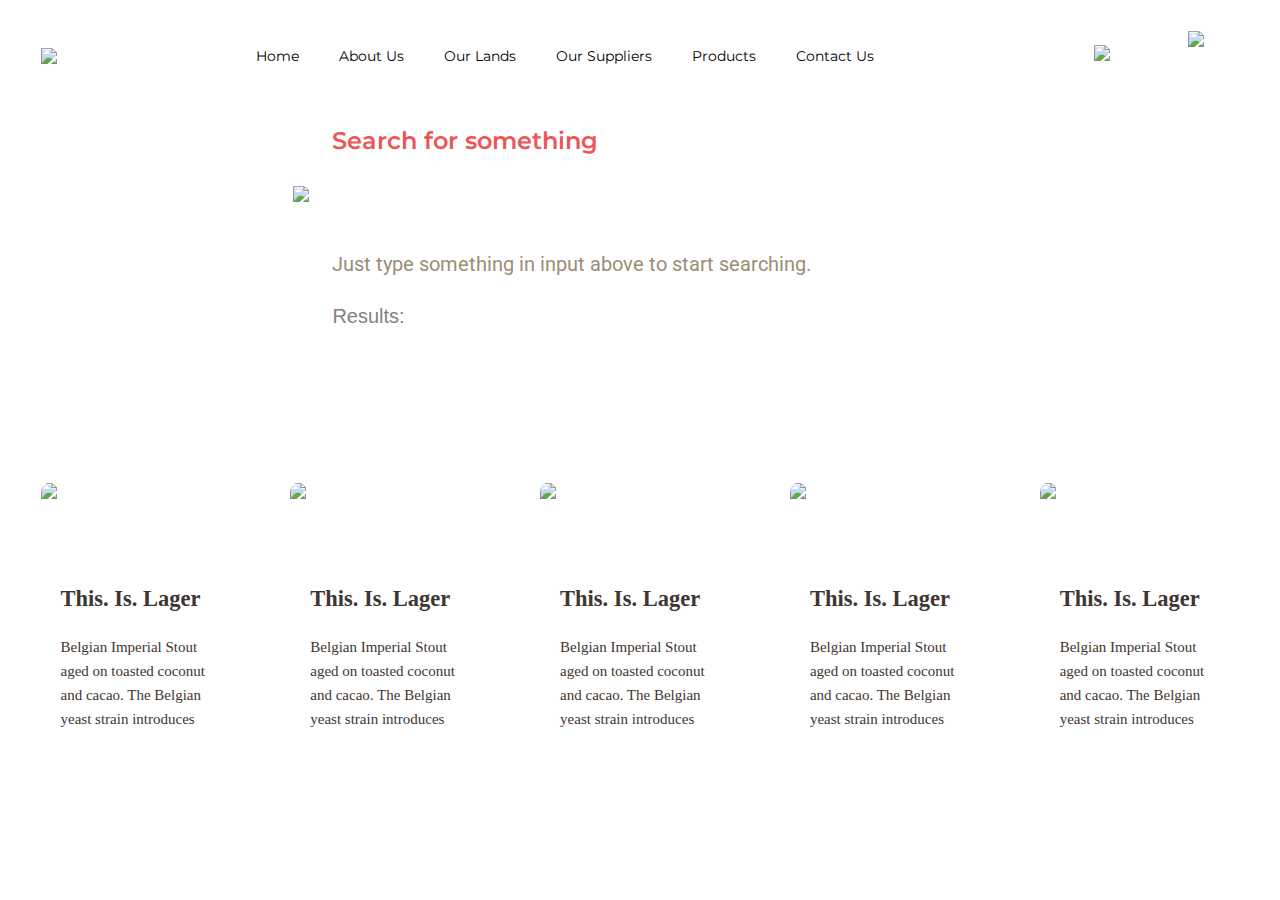
==== index.html @ 23b55826 "Add files via upload" ====
<!DOCTYPE html>
<html lang="en">
<head>
    <meta charset="UTF-8">
    <link rel="stylesheet" href="styles.css">
    <link href="https://fonts.googleapis.com/css?family=Montserrat" rel="stylesheet">
        <link rel="preconnect" href="https://fonts.googleapis.com">
        <link rel="preconnect" href="https://fonts.gstatic.com" crossorigin>
        <link href="https://fonts.googleapis.com/css2?family=Montserrat:wght@900&display=swap" rel="stylesheet">
    <link href="https://fonts.googleapis.com/css?family=Roboto" rel="stylesheet">
    <meta name="viewport" content="width=device-width, initial-scale=1.0">
    <title>Document</title>
    
</head>
<body>

    <header class="header">
        <div class="container">
            <div class="cilen">
                
                <img class="logo" src="../Neoflex-s-project/Assets/logo-dark-2020 1.png"/>
            

                <nav class="nav">
                    <a class="nav_link" href="#">Home</a>
                    <a class="nav_link" href="#">About Us</a>
                    <a class="nav_link" href="#">Our Lands</a>
                    <a class="nav_link" href="#">Our Suppliers</a>
                    <a class="nav_link" href="#">Products</a>
                    <a class="nav_link" href="#">Contact Us</a>
                </nav>
                
                <div class="header_right">
                    <a class="shop_cart" href="#"><img src="../Neoflex-s-project/Assets/shopping Cart icon.png"/></a>
                    <a class="profile" href="#"><img src="../Neoflex-s-project/Assets/profile Image.png"/></a>
                </div>
            
            </div>
        </div>
    </header>

    <div class="main">
        <div class="container">
            <div class="center">
                <div class="search_for_something">Search for something</div> 
                <span class="search">
                        <img class="loupe" src="../Neoflex-s-project/Assets/loupe 1.png"/>
                        <input class="search_string"></input>
                </span>
                <p class="text_under_search">Just type something in input above to start searching.</p>
                <p class="text_results">Results:</p>
            </div>
        </div>
    </div>

    <div class="floor">
        <div class="container">
            <div class="cards">
                <div class="card">
                    <div class="image">
                        <img src="../Neoflex-s-project/Assets/163 1.png">
                    </div>

                    <div class="content">
                        <h2>This. Is. Lager</h2>
                        <p>Belgian Imperial Stout aged on toasted coconut and cacao. The Belgian yeast strain introduces</p>
                        <span class="price">$99</span>
                    </div>
                </div>                

                <div class="card">
                    <div class="image">
                        <img src="../Neoflex-s-project/Assets/163 1.png">
                    </div>

                    <div class="content">
                        <h2>This. Is. Lager</h2>
                        <p>Belgian Imperial Stout aged on toasted coconut and cacao. The Belgian yeast strain introduces</p>
                        <span class="price">$99</span>
                    </div>
                </div>

                <div class="card">
                    <div class="image">
                        <img src="../Neoflex-s-project/Assets/163 1.png">
                    </div>

                    <div class="content">
                        <h2>This. Is. Lager</h2>
                        <p>Belgian Imperial Stout aged on toasted coconut and cacao. The Belgian yeast strain introduces</p>
                        <span class="price">$99</span>
                    </div>
                </div>

                <div class="card">
                    <div class="image">
                        <img src="../Neoflex-s-project/Assets/163 1.png">
                    </div>

                    <div class="content">
                        <h2>This. Is. Lager</h2>
                        <p>Belgian Imperial Stout aged on toasted coconut and cacao. The Belgian yeast strain introduces</p>
                        <span class="price">$99</span>
                    </div>
                </div>

                <div class="card">
                    <div class="image">
                        <img src="../Neoflex-s-project/Assets/163 1.png">
                    </div>

                    <div class="content">
                        <h2>This. Is. Lager</h2>
                        <p>Belgian Imperial Stout aged on toasted coconut and cacao. The Belgian yeast strain introduces</p>
                        <span class="price">$99</span>
                    </div>
                </div>

            </div>
        </div>
    </div>
</body>
</html>
---- styles.css ----
body{
    margin: 0 auto;
    font-style: 'Montserrat';
    font-size: 15px;
    line-height: 1.6;
    color: #3F3631;
    background: url("Assets/Background.png") center no-repeat;
    background-size: cover;
}

.main{
    
    display: flex;
    flex-direction: column;
    justify-content: center;
    margin-top: 40px;
    margin-bottom: 80px;
}

.container{
    max-width: 1199px;
    margin: 0 auto;
    display: flex;
    align-items: center;
    flex-direction: column;
    justify-content: space-between;
}

/* Header */

.header{
    width: 100%;
    z-index: 1000;
    margin-bottom: 30px;
    margin-top: 30px;
}

.logo{
    background-color: transparent;
    text-shadow: 0px 4px 4px #00000040;
    background: url("Neoflex-s-project/Assets/logo-dark-2020 1.png") cover no-repeat;
}

.nav{
    font-family: 'Montserrat';
    font-size: 14px;
    color: #000000;
    display: flex;
    justify-content: center;
}

.nav_link{
    margin: 0 20px;
    color: #000000;
    text-decoration: none;
    text-shadow: #000000;
}

.cilen{
    min-width: 1199px;
    align-items: center;
    display: flex;
    justify-content: space-between;  /* элементы выстраиваются по центру */
    flex-direction: row;
}

.header_right{
    display: flex;
    justify-content: space-between;
    flex-direction: row;
    align-items: center;
    gap: 50px;
}

.shop_cart{
    min-width: 24px;
    max-height: 24px;
    align-items: center;
    margin: 0 20px;
}

.profile{
    align-items: center;
    min-width: 52px;
    min-height: 52px;
}

/* Center */

.center{
    margin-left: 20%;
    min-width: 672px;
    min-height: 280px;
    justify-content: space-between;
    flex-direction: column;
}

.search_for_something{
    font-family: 'Montserrat';
    font-weight: 600;
    font-size: 24px;
    color: #EB5757;
}

.search{
    display: flex;
    align-items: center;
    flex-direction: row;
    justify-content: left;
    transform:translateX(-27px);
}

.loupe{
    position: relative;
    left: -12px;
    max-width: 24px;
    max-height: 24px;
    /* transform:translateX(15px); */
}

.search_string{
    font-family: 'Montserrat', sans-serif;
    background-color: transparent;
    font-weight: 800;
    font-size: 54px;
    border: none;
    outline: none;
    color: #3F3631;
    text-shadow: 0px 4px 4px #00000040;
}

.text_under_search{
    color: #9c8d75;
    font-family: 'Roboto';
    font-size: 20px;
    font-style: normal;
}

.text_results{
    color: #828282;
    font-family: 'Montserrat-Regular', Helvetica;
    font-size: 20px;
}

/* floor */

.floor{
    max-height: 25%;
    display: flex;
    align-items: flex-end;
    justify-content: space-around;  /* элементы выстраиваются по центру */
    margin-top: 40px;
    margin-bottom: 80px;
}

.cards{
    display: flex;
    justify-content: space-between;
    flex-direction: row;
    gap: 50px;
}

.card {
    
    border-radius: 10px;
    overflow: hidden;
    background-color: #ffffff;
    
  }
  
  .image {
 
    width: auto;
    height: 30%;
    flex: 0 0 40%;
    overflow: visible;
  }
  
  .image img {
    
    width: auto;
    height: 100%;
  }
  
  .content {
    flex: 1;
    padding: 20px;
  }
  
  .content h2 {
    margin-top: 0;
  }
  
  .price {
    font-weight: bold;
    font-size: 20px;
  }

*,
*:after,
*:before {
    box-sizing: border-box;
}
/* .screen {
    background-color: #ffffff;
    display: flex;
    flex-direction: row;
    justify-content: center;
    width: 100%;
}

.screen .overlap-wrapper {
    background-color: #ffffff;
    border: 1px none;
    height: 1024px;
    overflow: hidden;
    width: 1414px;
}

.screen .overlap {
    height: 1024px;
    position: relative;
    width: 1430px;
}

.screen .mask-group {
    height: 1024px;
    left: 0;
    position: absolute;
    top: 0;
    width: 1414px;
}

.screen .first-item {
    height: 708px;
    left: 100px;
    position: absolute;
    top: 211px;
    width: 312px;
}

.screen .overlap-group {
    height: 708px;
    position: relative;
    width: 304px;
}

.screen .rectangle {
    background-color: #ffffff;
    border-radius: 10px;
    box-shadow: 2px 10px 40px #2d40661a;
    height: 376px;
    left: 0;
    position: absolute;
    top: 320px;
    width: 304px;
}

.screen .text-wrapper {
    color: #3f3631;
    font-family: "Montserrat-Bold", Helvetica;
    font-size: 24px;
    font-weight: 700;
    left: 51px;
    letter-spacing: 0;
    line-height: normal;
    position: absolute;
    text-align: center;
    top: 520px;
    width: 208px;
}

.screen .div {
    color: #3f3631;
    font-family: "Montserrat-Bold", Helvetica;
    font-size: 24px;
    font-weight: 700;
    left: 30px;
    letter-spacing: 0;
    line-height: normal;
    position: absolute;
    top: 648px;
    width: 103px;
}

.screen .text-wrapper-2 {
    color: #3f3631;
    font-family: "Montserrat-Bold", Helvetica;
    font-size: 24px;
    font-weight: 700;
    left: 196px;
    letter-spacing: 0;
    line-height: normal;
    position: absolute;
    top: 646px;
    width: 84px;
}

.screen .p {
    color: #9c8d75;
    font-family: "Roboto-Regular", Helvetica;
    font-size: 16px;
    font-weight: 400;
    left: 20px;
    letter-spacing: 0;
    line-height: 23.2px;
    position: absolute;
    text-align: center;
    top: 561px;
    width: 269px;
}

.screen .element {
    height: 500px;
    left: 92px;
    object-fit: cover;
    position: absolute;
    top: 0;
    width: 125px;
}

.screen .second-item {
    height: 387px;
    left: 455px;
    position: absolute;
    top: 520px;
    width: 205px;
}

.screen .overlap-2 {
    height: 387px;
    position: relative;
    width: 201px;
}

.screen .rectangle-2 {
    background-color: #ffffff;
    border-radius: 10px;
    box-shadow: 2px 10px 40px #2d41661a;
    height: 254px;
    left: 0;
    position: absolute;
    top: 133px;
    width: 201px;
}

.screen .text-wrapper-3 {
    color: #3f3631;
    font-family: "Montserrat-Bold", Helvetica;
    font-size: 18px;
    font-weight: 700;
    left: 50px;
    letter-spacing: 0;
    line-height: normal;
    position: absolute;
    text-align: center;
    top: 263px;
    width: 102px;
}

.screen .text-wrapper-4 {
    color: #9c8d75;
    font-family: "Roboto-Regular", Helvetica;
    font-size: 12px;
    font-weight: 400;
    left: 13px;
    letter-spacing: 0;
    line-height: 17.4px;
    position: absolute;
    text-align: center;
    top: 296px;
    width: 175px;
}

.screen .img {
    height: 251px;
    left: 70px;
    object-fit: cover;
    position: absolute;
    top: 0;
    width: 62px;
}

.screen .third-item {
    height: 387px;
    left: 707px;
    position: absolute;
    top: 520px;
    width: 206px;
}

.screen .overlap-3 {
    height: 387px;
    position: relative;
    width: 202px;
}

.screen .rectangle-3 {
    background-color: #ffffff;
    border-radius: 10px;
    box-shadow: 2px 10px 40px #2d41661a;
    height: 254px;
    left: 0;
    position: absolute;
    top: 133px;
    width: 202px;
}

.screen .text-wrapper-5 {
    color: #3f3631;
    font-family: "Montserrat-Bold", Helvetica;
    font-size: 18px;
    font-weight: 700;
    left: 35px;
    letter-spacing: 0;
    line-height: normal;
    position: absolute;
    text-align: center;
    top: 263px;
    width: 132px;
}

.screen .coffee-is-a-brewed {
    color: #9c8d75;
    font-family: "Roboto-Regular", Helvetica;
    font-size: 12px;
    font-weight: 400;
    left: 9px;
    letter-spacing: 0;
    line-height: 17.4px;
    position: absolute;
    text-align: center;
    top: 296px;
    width: 186px;
}

.screen .element-2 {
    height: 251px;
    left: 69px;
    object-fit: cover;
    position: absolute;
    top: 0;
    width: 64px;
}

.screen .fourth-item {
    height: 387px;
    left: 960px;
    position: absolute;
    top: 520px;
    width: 206px;
}

.screen .text-wrapper-6 {
    color: #3f3631;
    font-family: "Montserrat-Bold", Helvetica;
    font-size: 18px;
    font-weight: 700;
    left: 13px;
    letter-spacing: 0;
    line-height: normal;
    position: absolute;
    text-align: center;
    top: 263px;
    width: 177px;
}

.screen .coffee-is-a-brewed-2 {
    color: #9c8d75;
    font-family: "Google Sans-Regular", Helvetica;
    font-size: 12px;
    font-weight: 400;
    left: 13px;
    letter-spacing: 0;
    line-height: 17.4px;
    position: absolute;
    text-align: center;
    top: 296px;
    width: 176px;
}

.screen .element-3 {
    height: 251px;
    left: 70px;
    object-fit: cover;
    position: absolute;
    top: 0;
    width: 61px;
}

.screen .fifth-item {
    height: 387px;
    left: 1213px;
    position: absolute;
    top: 520px;
    width: 217px;
}

.screen .overlap-4 {
    height: 387px;
    position: relative;
    width: 213px;
}

.screen .rectangle-4 {
    background-color: #ffffff;
    border-radius: 10px;
    box-shadow: 2px 10px 40px #2d41661a;
    height: 254px;
    left: 0;
    position: absolute;
    top: 133px;
    width: 213px;
}

.screen .text-wrapper-7 {
    color: #3f3631;
    font-family: "Montserrat-Bold", Helvetica;
    font-size: 18px;
    font-weight: 700;
    left: 65px;
    letter-spacing: 0;
    line-height: normal;
    position: absolute;
    text-align: center;
    top: 263px;
    width: 83px;
}

.screen .coffee-is-a-brewed-3 {
    color: #9c8d75;
    font-family: "Google Sans-Regular", Helvetica;
    font-size: 12px;
    font-weight: 400;
    left: 14px;
    letter-spacing: 0;
    line-height: 17.4px;
    position: absolute;
    text-align: center;
    top: 296px;
    width: 186px;
}

.screen .element-4 {
    height: 251px;
    left: 74px;
    object-fit: cover;
    position: absolute;
    top: 0;
    width: 64px;
}

.screen .header-text {
    height: 280px;
    left: 468px;
    position: absolute;
    top: 160px;
    width: 679px;
}

.screen .text-wrapper-8 {
    color: #828282;
    font-family: "Montserrat-Regular", Helvetica;
    font-size: 20px;
    font-weight: 400;
    left: 37px;
    letter-spacing: 0;
    line-height: normal;
    position: absolute;
    top: 256px;
    white-space: nowrap;
}

.screen .text-wrapper-9 {
    color: #9c8d75;
    font-family: "Roboto-Regular", Helvetica;
    font-size: 20px;
    font-weight: 400;
    left: 38px;
    letter-spacing: 0;
    line-height: 29px;
    position: absolute;
    top: 127px;
    width: 495px;
}

.screen .overlap-5 {
    height: 66px;
    left: 36px;
    position: absolute;
    top: 37px;
    width: 635px;
}

.screen .line {
    height: 1px;
    left: 2px;
    object-fit: cover;
    position: absolute;
    top: 63px;
    width: 633px;
}

.screen .h-1 {
    color: #3f3631;
    font-family: "Montserrat-Black", Helvetica;
    font-size: 54px;
    font-weight: 900;
    left: 0;
    letter-spacing: 0;
    line-height: normal;
    position: absolute;
    text-shadow: 0px 4px 4px #00000040;
    top: 0;
}

.screen .loupe {
    height: 24px;
    left: 0;
    position: absolute;
    top: 59px;
    width: 24px;
}

.screen .text-wrapper-10 {
    color: #eb5757;
    font-family: "Montserrat-Bold", Helvetica;
    font-size: 24px;
    font-weight: 700;
    left: 38px;
    letter-spacing: 0;
    line-height: normal;
    position: absolute;
    top: 0;
}

.screen .top-navbar {
    height: 50px;
    left: 116px;
    position: absolute;
    top: 24px;
    width: 1199px;
}
 */
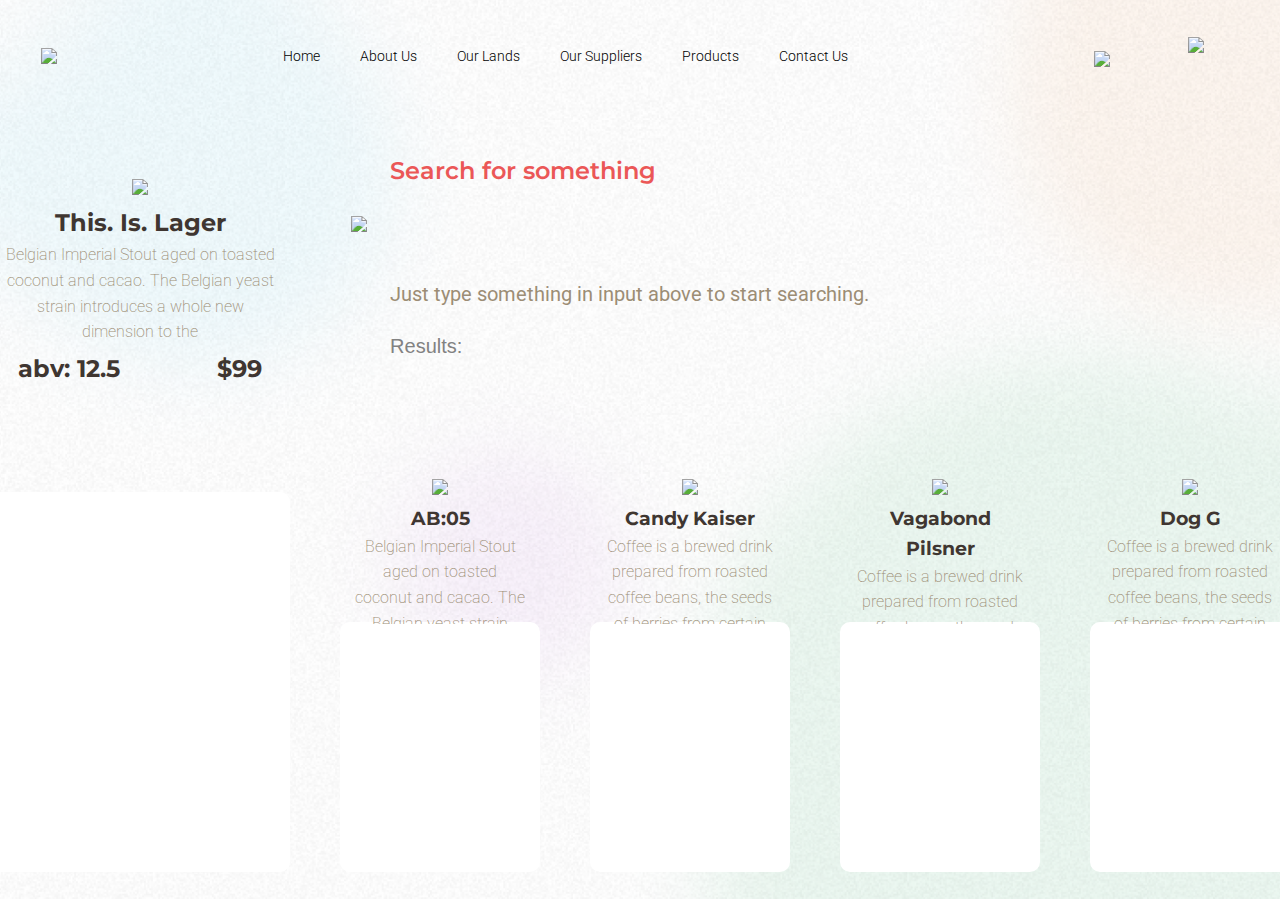
==== commit 8d7f81da: "Add files via upload" ====
--- a/index.html
+++ b/index.html
@@ -56,63 +56,65 @@
     <div class="floor">
         <div class="container">
             <div class="cards">
-                <div class="card">
-                    <div class="image">
+                <div class="cardbig">
+                    <div class="imagebig">
                         <img src="../Neoflex-s-project/Assets/163 1.png">
                     </div>
 
-                    <div class="content">
-                        <h2>This. Is. Lager</h2>
-                        <p>Belgian Imperial Stout aged on toasted coconut and cacao. The Belgian yeast strain introduces</p>
-                        <span class="price">$99</span>
+                    <div class="contentbig">
+                        <div class="title">This. Is. Lager</div>
+                        <div>Belgian Imperial Stout aged on toasted coconut and cacao. The Belgian yeast strain introduces a whole new dimension to the</div>
+                        <div class="more">
+                            <div class="price">abv: 12.5</div>
+                            <div class="price">$99</div>
+                        </div>
                     </div>
                 </div>                
 
                 <div class="card">
                     <div class="image">
-                        <img src="../Neoflex-s-project/Assets/163 1.png">
+                        <img src="../Neoflex-s-project/Assets/32 1.png">
                     </div>
 
                     <div class="content">
-                        <h2>This. Is. Lager</h2>
-                        <p>Belgian Imperial Stout aged on toasted coconut and cacao. The Belgian yeast strain introduces</p>
-                        <span class="price">$99</span>
+                        <div class="title">AB:05</div>
+                        <div>Belgian Imperial Stout aged on toasted coconut and cacao. The Belgian yeast strain introduces a whole new dimension to the </div>
+ 
                     </div>
                 </div>
 
                 <div class="card">
                     <div class="image">
-                        <img src="../Neoflex-s-project/Assets/163 1.png">
+                        <img src="../Neoflex-s-project/Assets/123 1.png">
                     </div>
 
                     <div class="content">
-                        <h2>This. Is. Lager</h2>
-                        <p>Belgian Imperial Stout aged on toasted coconut and cacao. The Belgian yeast strain introduces</p>
-                        <span class="price">$99</span>
+                        <div class="title">Candy Kaiser</div>
+                        <div>Coffee is a brewed drink prepared from roasted coffee beans, the seeds of berries from certain Coffea species.</div>
+
+                    </div>
+                </div>
+                
+                <div class="card">
+                    <div class="image">
+                        <img src="../Neoflex-s-project/Assets/2 1.png">
+                    </div>
+
+                    <div class="content">
+                        <div class="title">Vagabond Pilsner</div>
+                        <div>Coffee is a brewed drink prepared from roasted coffee beans, the seeds of berries from certain Coffea species.</div>
+
                     </div>
                 </div>
 
                 <div class="card">
                     <div class="image">
-                        <img src="../Neoflex-s-project/Assets/163 1.png">
+                        <img src="../Neoflex-s-project/Assets/12 4.png">
                     </div>
 
                     <div class="content">
-                        <h2>This. Is. Lager</h2>
-                        <p>Belgian Imperial Stout aged on toasted coconut and cacao. The Belgian yeast strain introduces</p>
-                        <span class="price">$99</span>
-                    </div>
-                </div>
-
-                <div class="card">
-                    <div class="image">
-                        <img src="../Neoflex-s-project/Assets/163 1.png">
-                    </div>
-
-                    <div class="content">
-                        <h2>This. Is. Lager</h2>
-                        <p>Belgian Imperial Stout aged on toasted coconut and cacao. The Belgian yeast strain introduces</p>
-                        <span class="price">$99</span>
+                        <div class="title">Dog G</div>
+                        <div>Coffee is a brewed drink prepared from roasted coffee beans, the seeds of berries from certain Coffea species.</div>
                     </div>
                 </div>
 
--- a/styles.css
+++ b/styles.css
@@ -1,7 +1,7 @@
 body{
     margin: 0 auto;
     font-style: 'Montserrat';
-    font-size: 15px;
+    font-size: 15pt;
     line-height: 1.6;
     color: #3F3631;
     background: url("Assets/Background.png") center no-repeat;
@@ -13,8 +13,8 @@
     display: flex;
     flex-direction: column;
     justify-content: center;
-    margin-top: 40px;
-    margin-bottom: 80px;
+    margin-top: 70px;
+    margin-bottom: 10px;
 }
 
 .container{
@@ -42,11 +42,12 @@
 }
 
 .nav{
-    font-family: 'Montserrat';
+    font-family: 'Roboto';
     font-size: 14px;
     color: #000000;
     display: flex;
     justify-content: center;
+    font-weight: 300;
 }
 
 .nav_link{
@@ -88,7 +89,7 @@
 /* Center */
 
 .center{
-    margin-left: 20%;
+    margin-left: 35%;
     min-width: 672px;
     min-height: 280px;
     justify-content: space-between;
@@ -145,12 +146,12 @@
 /* floor */
 
 .floor{
-    max-height: 25%;
     display: flex;
     align-items: flex-end;
-    justify-content: space-around;  /* элементы выстраиваются по центру */
-    margin-top: 40px;
-    margin-bottom: 80px;
+    justify-content: space-around;
+    flex-direction: row;  /* элементы выстраиваются по центру */
+    margin-top: 60px;
+    margin-bottom: 0px;
 }
 
 .cards{
@@ -158,42 +159,101 @@
     justify-content: space-between;
     flex-direction: row;
     gap: 50px;
+    text-align: center;
+    align-items: flex-end
 }
 
 .card {
-    
+    height: 250px;
+    width: 200px;
     border-radius: 10px;
-    overflow: hidden;
     background-color: #ffffff;
     
+  }
+
+.cardbig {
+    border-radius: 10px;
+    background-color: #ffffff;
+    width: 300px;
+    height: 380px;
+
   }
   
   .image {
  
-    width: auto;
-    height: 30%;
+   /*  width: auto;
+    height: 30%; */
     flex: 0 0 40%;
-    overflow: visible;
-  }
-  
-  .image img {
-    
+    transform: translateY(-150px);
+  }
+  .imagebig {
+ 
+    /*  width: auto;
+     height: 30%; */
+     flex: 0 0 40%;
+     transform: translateY(-320px);
+   }
+
+ .img {
     width: auto;
     height: 100%;
   }
   
   .content {
-    flex: 1;
-    padding: 20px;
+    transform: translateY(-150px);
+    margin: 0 14px 10px;
+    font-size: 12pt;
+    font-family: 'Roboto';
+    font-weight: 200;
+    color: #9C8E76;
+    max-height: 120px;
+    overflow: hidden;
   }
   
-  .content h2 {
-    margin-top: 0;
+  .contentbig {
+    transform: translateY(-320px);
+    margin: 0 14px 10px;
+    font-size: 12pt;
+    font-family: 'Roboto';
+    font-weight: 200;
+    color: #9C8E76;
+    max-height: 180px;
+    overflow: hidden;
+  }
+
+  .contentbig .title {
+    position: relative;
+    font-family: 'Montserrat';
+    font-size: 18pt;
+    font-weight: bold;
+    color: #3F3631;
+    margin: 0 5px;
+  }
+  .content .title{
+    position: relative;
+    font-family: 'Montserrat';
+    font-size: 14pt;
+    font-weight: bold;
+    color: #3F3631;
+    margin: 0 5px;
   }
   
+.more{
+    display: flex;
+    flex-direction: row;
+    justify-content: space-between;
+    margin: 0 14px;
+    transform: translateY(-15px);
+}
+
   .price {
+    font-family: 'Montserrat';
     font-weight: bold;
-    font-size: 20px;
+    font-size: 24px;
+    display: flex;
+    -ms-flex-align: end;
+    color: #3F3631;
+    margin-top: 20px;
   }
 
 *,
